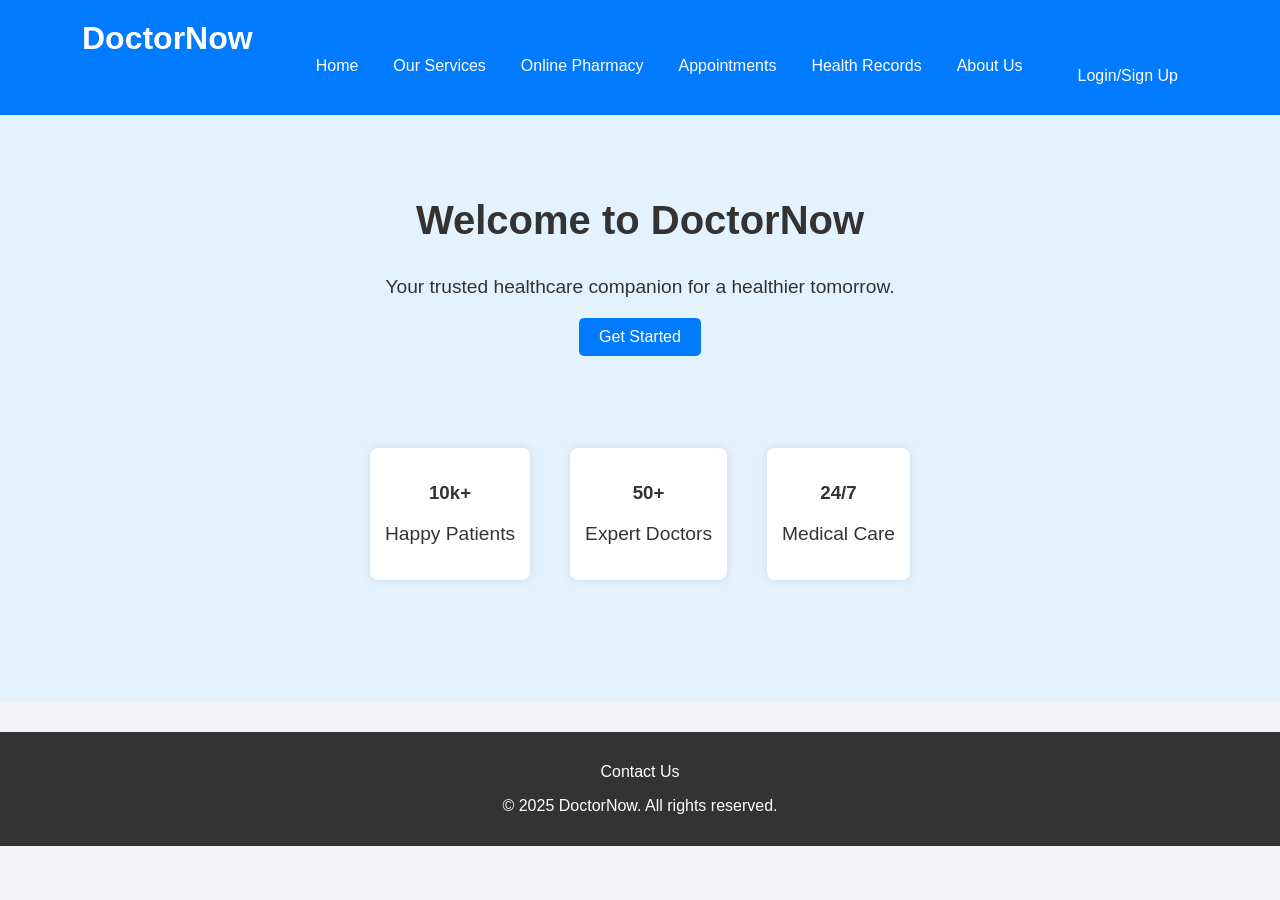
==== index.html @ 91d4131f "DoctorNow Healthcare" ====
<!DOCTYPE html>
<html lang="en">
<head>
    <meta charset="UTF-8">
    <meta name="viewport" content="width=device-width, initial-scale=1.0">
    <title>DoctorNow - Your Health Companion</title>
    <style>
        body {
            font-family: 'Poppins', sans-serif;
            margin: 0;
            padding: 0;
            background-color: #f4f4f9;
            color: #333;
        }
        .container {
            width: 90%;
            max-width: 1200px;
            margin: auto;
        }
        header {
    background: #007bff;
    color: white;
    padding: 20px ;
    box-shadow: 0 4px 6px rgba(0, 0, 0, 0.1);
}

header h1 {
    margin: 0;
    font-size: 2rem;
}

header nav ul {
    list-style: none;
    padding: 0;
    margin: 0;
    display: flex;
    flex-wrap: wrap;
    justify-content: flex-end;
    gap: 15px; 
}


header nav ul li {
    margin-left: 20px;
}

header nav ul li a {
    color: white;
    text-decoration: none;
    font-weight: 500;
    transition: color 0.3s ease;
}

header nav ul li a:hover {
    color: #ffdd57;
}
        .hero {
            text-align: center;
            padding: 50px 20px;
            background: #e3f2fd;
        }
        .hero h2 {
            font-size: 2.5rem;
        }
        .hero p {
            font-size: 1.2rem;
            margin-bottom: 20px;
        }
        .btn {
            display: inline-block;
            padding: 10px 20px;
            background: #007bff;
            color: white;
            text-decoration: none;
            border-radius: 5px;
            transition: 0.3s;
        }
        .btn:hover {
            background: #e6c852;
            color:#333;
        }
        .stats {
            display: flex;
            justify-content: center;
            margin-top: 20px;
        }
        .stat {
            text-align: center;
            margin: 0 20px;
            background: white;
            padding: 15px;
            border-radius: 8px;
            box-shadow: 0 0 10px rgba(0,0,0,0.1);
        }
        footer {
            background: #333;
            color: white;
            text-align: center;
            padding: 15px 0;
            margin-top: 30px;
        }
        footer nav ul {
            list-style: none;
            padding: 0;
        }
        footer nav ul li a {
            color: white;
            text-decoration: none;
        }
        @media (max-width: 768px) {
    header nav ul {
        flex-direction: column;
        align-items: center;
        }
    }

    </style>
</head>
<body>
    <header>
        <div class="container">
            <h1>DoctorNow</h1>
            <nav>
                <ul>
                    <li><a href="index.html">Home</a></li>
                    <li><a href="services.html">Our Services</a></li>
                    <li><a href="pharmacy.html">Online Pharmacy</a></li>
                    <li><a href="appointments.html">Appointments</a></li>
                    <li><a href="health-records.html">Health Records</a></li>
                    <li><a href="about.html">About Us</a></li>
                    <li><a href="login.html" class="btn">Login/Sign Up</a></li>
                </ul>
            </nav>
        </div>
    </header>

    <section class="hero">
        <div class="container">
            <h2>Welcome to DoctorNow</h2>
            <p>Your trusted healthcare companion for a healthier tomorrow.</p>
            <a href="login.html" class="btn">Get Started</a>
            <br>
            <br>
            <br>
            <br><br>
        </div>
        <div class="stats">
            <br><br><br>
            <div class="stat">
                <h3>10k+</h3>
                <p>Happy Patients</p>
            </div>
            <div class="stat">
                <h3>50+</h3>
                <p>Expert Doctors</p>
            </div>
            <div class="stat">
                <h3>24/7</h3>
                <p>Medical Care</p>
            </div>
        </div>
        <br>
        <br>
        <br>
        <br>
    </section>

    <footer>
        <div class="container">
            <nav>
                <ul>
                    <li><a href="contact.html">Contact Us</a></li>
                </ul>
            </nav>
            <p>&copy; 2025 DoctorNow. All rights reserved.</p>
        </div>
    </footer>
</body>
</html>
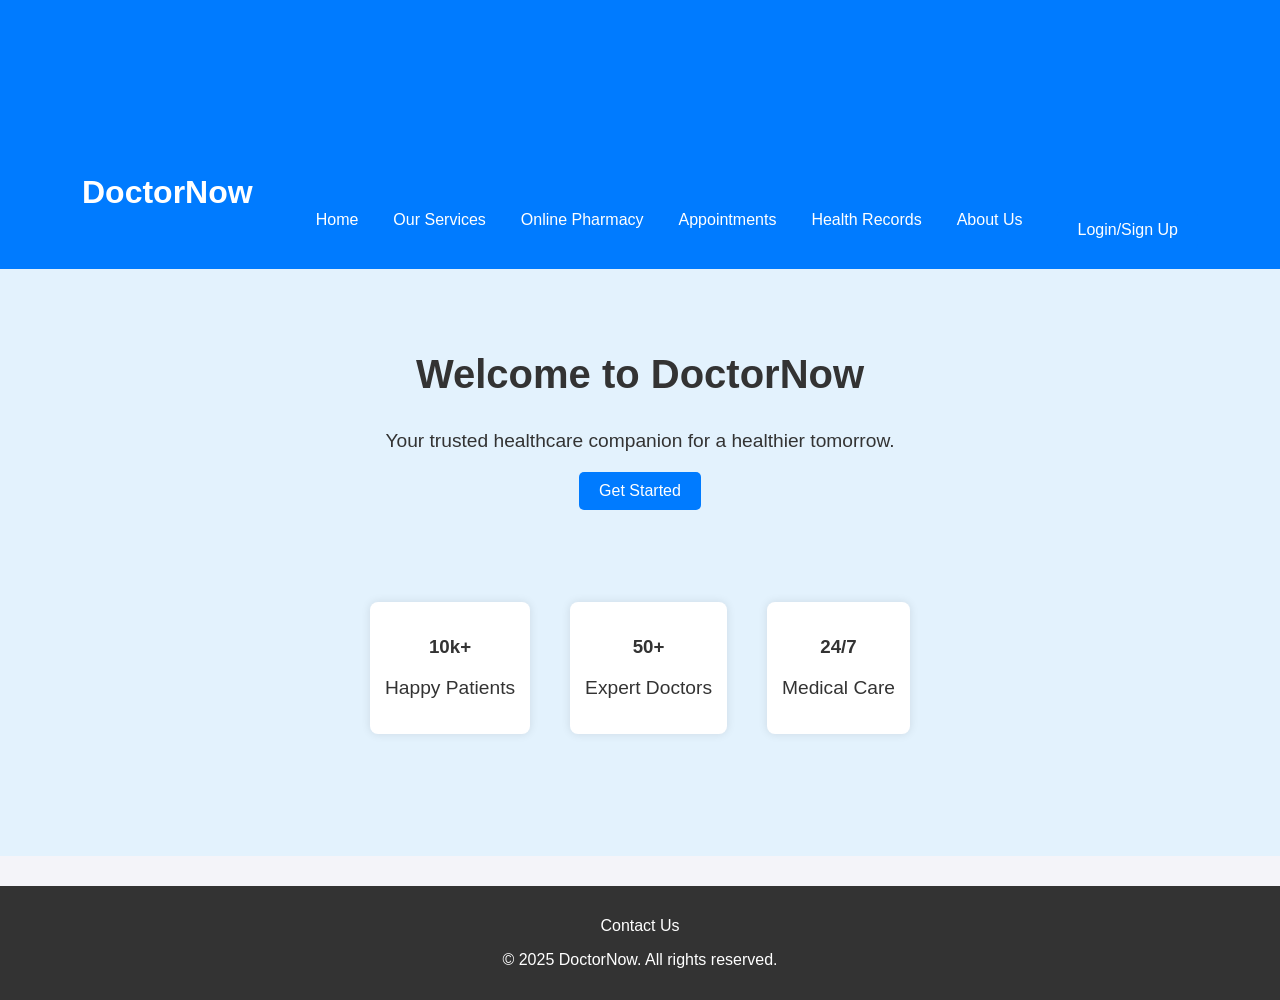
==== commit 50abfaa1: "index.html" ====
--- a/index.html
+++ b/index.html
@@ -118,6 +118,12 @@
 </head>
 <body>
     <header>
+        <div class="video-background">
+        <video autoplay loop muted playsinline>
+            <source src="about_bg.mov" type="video/mp4">
+            <source src="about_bg.mov" type="video/ogg">
+        </video>
+    </div>
         <div class="container">
             <h1>DoctorNow</h1>
             <nav>
@@ -176,4 +182,4 @@
         </div>
     </footer>
 </body>
-</html>+</html>
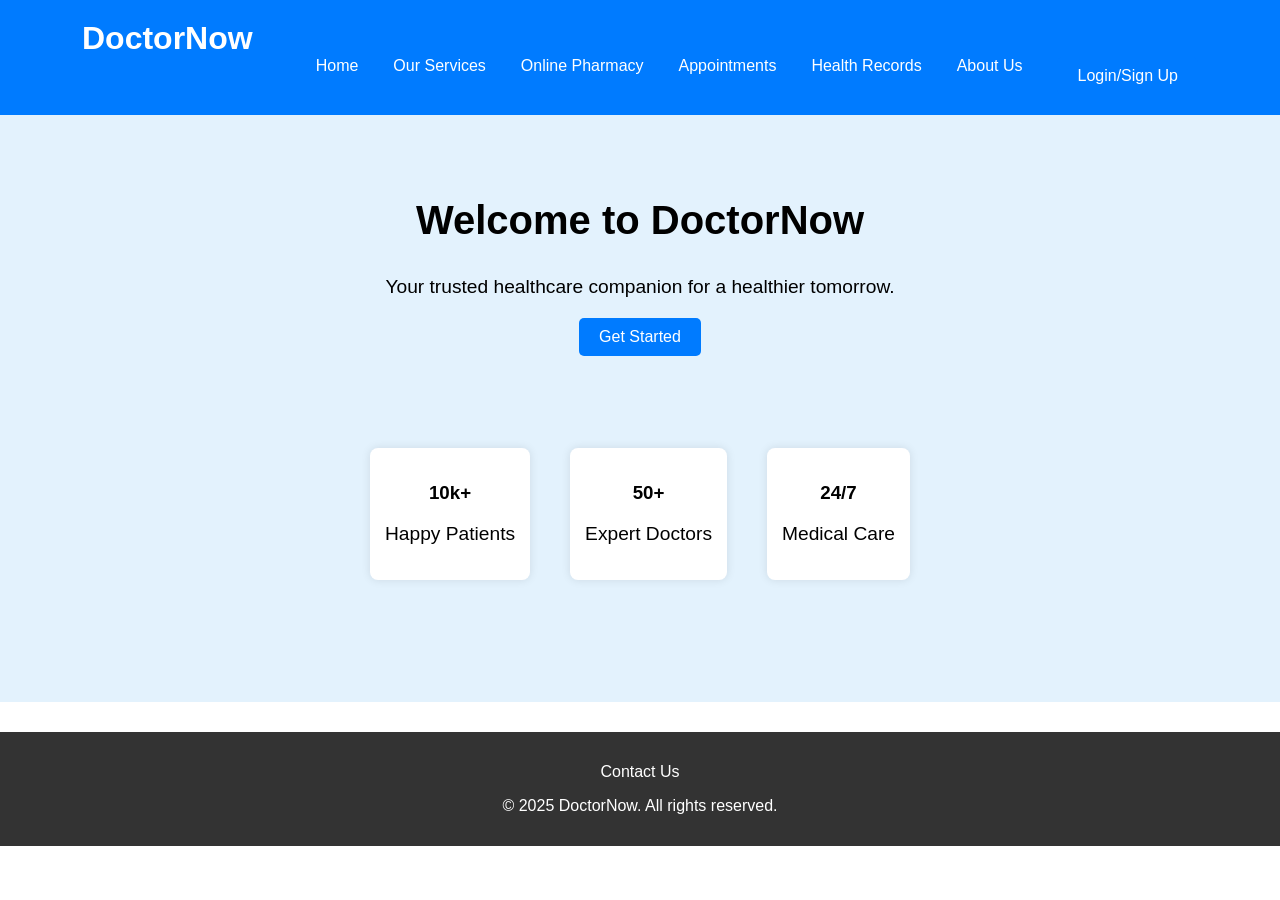
==== commit cd8e2bd2: "Update index.html" ====
--- a/index.html
+++ b/index.html
@@ -9,7 +9,12 @@
             font-family: 'Poppins', sans-serif;
             margin: 0;
             padding: 0;
-            background-color: #f4f4f9;
+            <div class="video-background">
+        <video autoplay loop muted playsinline>
+            <source src="about_bg.mov" type="video/mp4">
+            <source src="about_bg.mov" type="video/ogg">
+        </video>
+    </div>
             color: #333;
         }
         .container {
@@ -118,12 +123,6 @@
 </head>
 <body>
     <header>
-        <div class="video-background">
-        <video autoplay loop muted playsinline>
-            <source src="about_bg.mov" type="video/mp4">
-            <source src="about_bg.mov" type="video/ogg">
-        </video>
-    </div>
         <div class="container">
             <h1>DoctorNow</h1>
             <nav>
@@ -181,5 +180,6 @@
             <p>&copy; 2025 DoctorNow. All rights reserved.</p>
         </div>
     </footer>
+
 </body>
 </html>
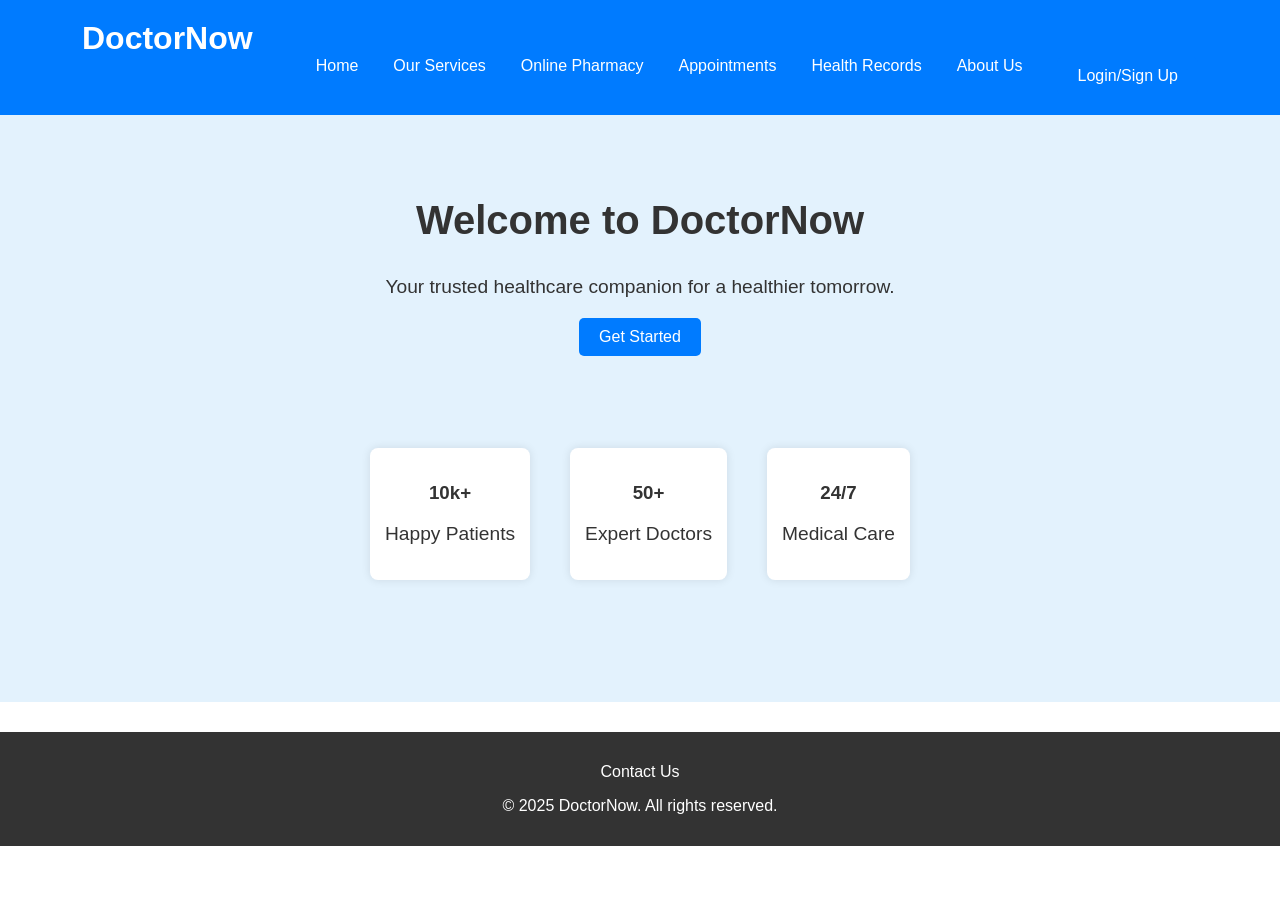
==== commit 1d648e35: "index.html" ====
--- a/index.html
+++ b/index.html
@@ -9,12 +9,6 @@
             font-family: 'Poppins', sans-serif;
             margin: 0;
             padding: 0;
-            <div class="video-background">
-        <video autoplay loop muted playsinline>
-            <source src="about_bg.mov" type="video/mp4">
-            <source src="about_bg.mov" type="video/ogg">
-        </video>
-    </div>
             color: #333;
         }
         .container {
